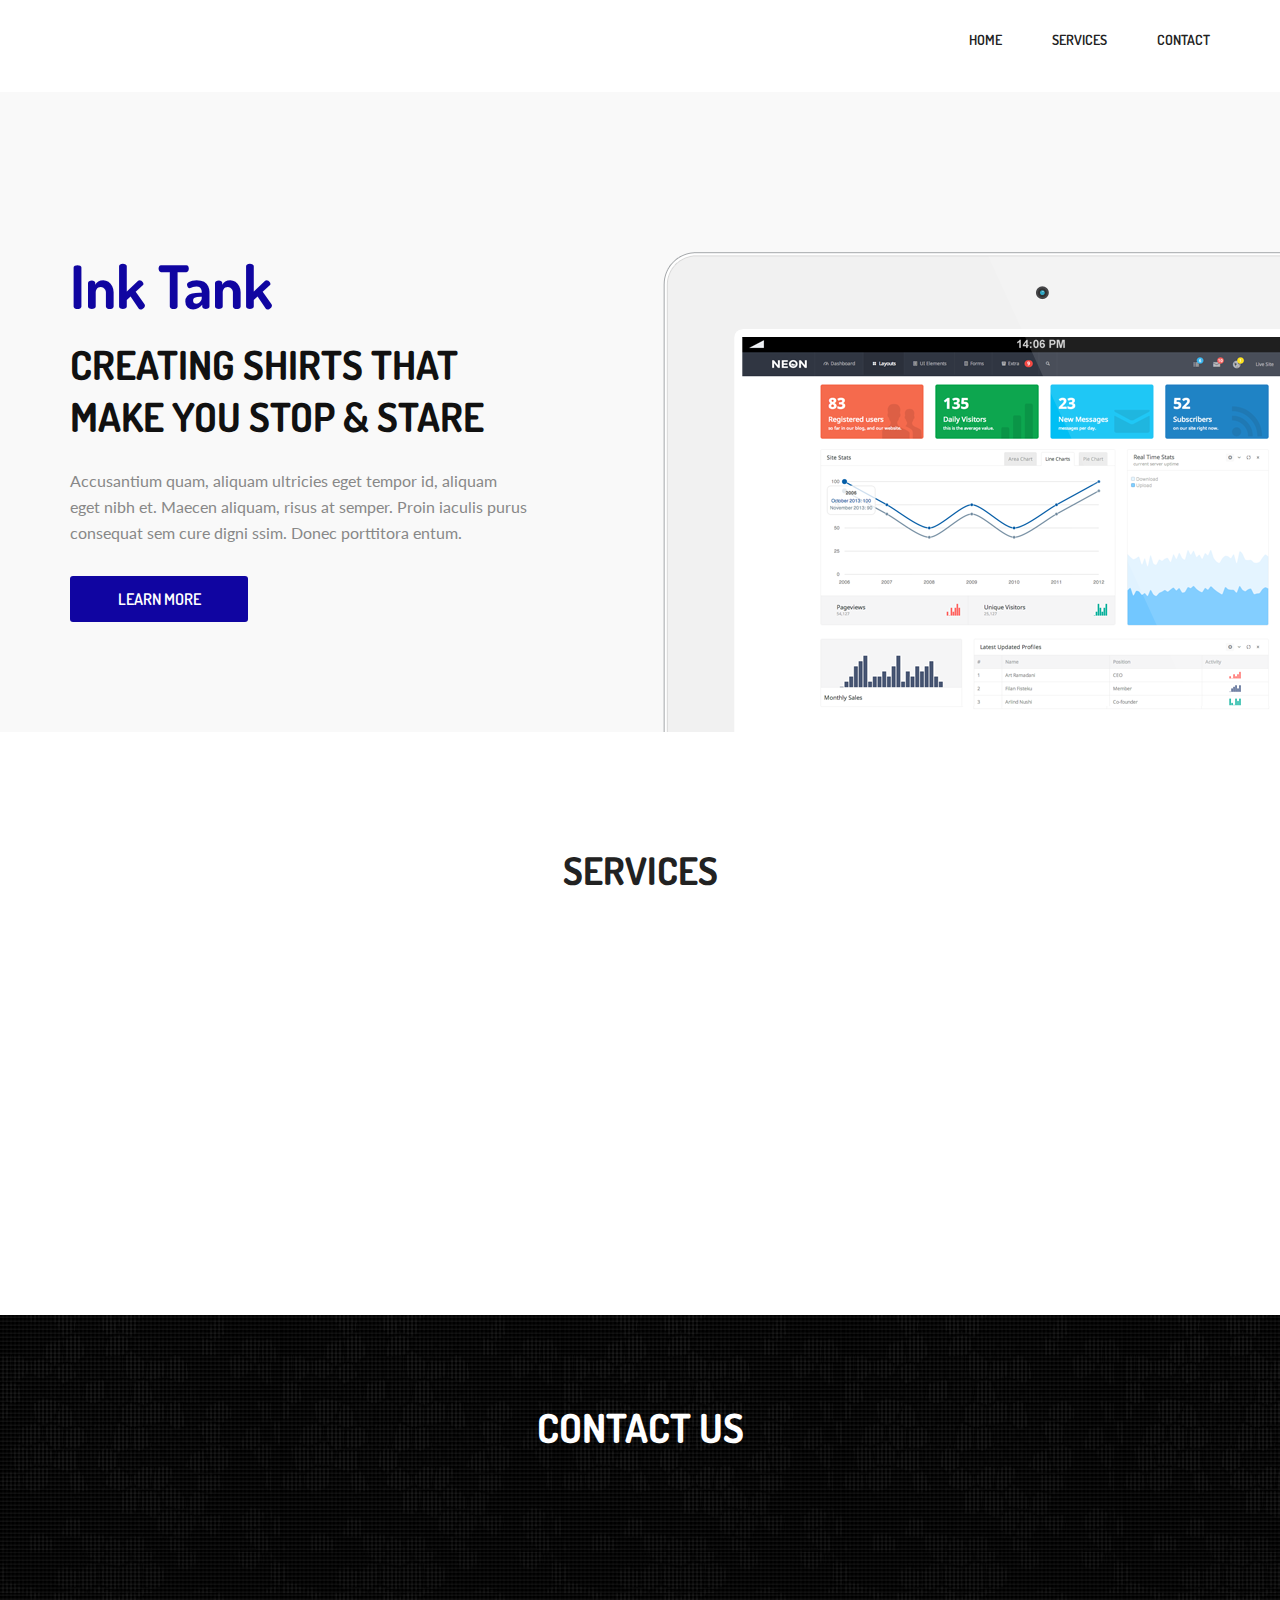
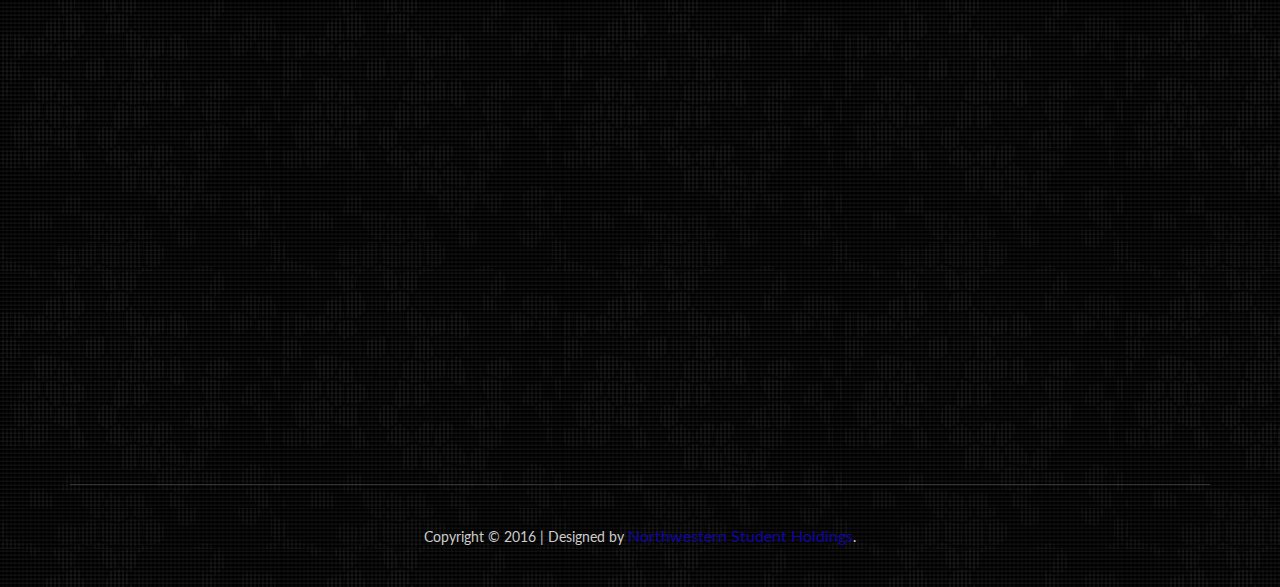
==== Custom Apparel Site/index.html @ 077c32dc "Site Data" ====
<!doctype html>
<html>
<head>
<meta charset="utf-8">
<meta name="viewport" content="width=device-width, maximum-scale=1">
<title>Ink Tank</title>
<link rel="icon" href="favicon.png" type="image/png">
<link href="css/bootstrap.css" rel="stylesheet" type="text/css">
<link href="css/style.css" rel="stylesheet" type="text/css">
<link href="css/linecons.css" rel="stylesheet" type="text/css">
<link href="css/font-awesome.css" rel="stylesheet" type="text/css">
<link href="css/responsive.css" rel="stylesheet" type="text/css">
<link href="css/animate.css" rel="stylesheet" type="text/css">

<link href='http://fonts.googleapis.com/css?family=Lato:400,900,700,700italic,400italic,300italic,300,100italic,100,900italic' rel='stylesheet' type='text/css'>
<link href='http://fonts.googleapis.com/css?family=Dosis:400,500,700,800,600,300,200' rel='stylesheet' type='text/css'>

<!--[if IE]><style type="text/css">.pie {behavior:url(PIE.htc);}</style><![endif]-->


<!-- Came with the template -->
<script type="text/javascript" src="js/jquery.1.8.3.min.js"></script>
<script type="text/javascript" src="js/bootstrap.js"></script>
<script type="text/javascript" src="js/jquery-scrolltofixed.js"></script>
<script type="text/javascript" src="js/jquery.easing.1.3.js"></script>
<script type="text/javascript" src="js/jquery.isotope.js"></script>
<script type="text/javascript" src="js/wow.js"></script>
<script type="text/javascript" src="js/classie.js"></script>

<!-- Added by Wyatt -->

<script type="text/javascript" src="js/submitting.js"></script> <!--Code for Submitting-->
<script src="http://code.angularjs.org/angular-1.0.1.js"></script> <!--AngularJS-->

<!--[if lt IE 9]>
    <script src="js/respond-1.1.0.min.js"></script>
    <script src="js/html5shiv.js"></script>
    <script src="js/html5element.js"></script>
<![endif]-->

<script type="text/javascript">
  $(document).ready(function(e) {
        $('.res-nav_click').click(function(){
    $('ul.toggle').slideToggle(600) 
      }); 
      
  $(document).ready(function() {
$(window).bind('scroll', function() {
         if ($(window).scrollTop() > 0) {
             $('#header_outer').addClass('fixed');
         }
         else {
             $('#header_outer').removeClass('fixed');
         }
    });
  
    });
    

        }); 
function resizeText() {
  var preferredWidth = 767;
  var displayWidth = window.innerWidth;
  var percentage = displayWidth / preferredWidth;
  var fontsizetitle = 25;
  var newFontSizeTitle = Math.floor(fontsizetitle * percentage);
  $(".divclass").css("font-size", newFontSizeTitle)
}
</script>
</head>
<body>

<!--Header_section-->
<header id="header_outer">
  <div class="container">
    <div class="header_section">
      <div class="logo"><a href="javascript:void(0)"><img style="width: 102; height: 32" src="img/logob.png" alt=""></a></div>
      <nav class="nav" id="nav">
        <ul class="toggle">
          <li><a href="#top_content">Home</a></li>
          <li><a href="#service">Services</a></li>
          <li><a href="#contact">Contact</a></li>
        </ul>
        <ul class="">
          <li><a href="#top_content">Home</a></li>
          <li><a href="#service">Services</a></li>
          <li><a href="#contact">Contact</a></li>
        </ul>
      </nav>
      <a class="res-nav_click animated wobble wow"  href="javascript:void(0)"><i class="fa-bars"></i></a> </div>
  </div>
</header>
<!--Header_section--> 

<!--Top_content-->
<section id="top_content" class="top_cont_outer">
  <div class="top_cont_inner">
    <div class="container">
      <div class="top_content">
        <div class="row">
          <div class="col-lg-5 col-sm-7">
            <div class="top_left_cont flipInY wow animated">
              <h1>Ink Tank</h1>
              <h2>creating shirts that
                make you stop &amp; stare</h2>
              <p> Accusantium quam, aliquam ultricies eget tempor id, aliquam eget nibh et. Maecen aliquam, risus at semper. Proin iaculis purus consequat sem cure digni ssim. Donec porttitora entum. </p>
              <a href="#service" class="learn_more2">Learn more</a> </div>
          </div>
          <div class="col-lg-7 col-sm-5"> </div>
        </div>
      </div>
    </div>
  </div>
</section>
<!--Top_content--> 

<!--Service-->
<section  id="service">
  <div class="container">
    <h2>Services</h2>
    <div class="service_area">
      <div class="row">
        <div class="col-lg-4">
          <div class="service_block">
            <div class="service_icon delay-03s animated wow  zoomIn"> <span><i class="fa-flash"></i></span> </div>
            <h3 class="animated fadeInUp wow">One Week TurnAround</h3>
            <p class="animated fadeInDown wow">Proin iaculis purus consequat sem cure digni. Donec porttitora entum suscipit  aenean rhoncus posuere odio in tincidunt.</p>
          </div>
        </div>
        <div class="col-lg-4">
          <div class="service_block">
            <div class="service_icon icon2  delay-03s animated wow zoomIn"> <span><i class="fa-comments"></i></span> </div>
            <h3 class="animated fadeInUp wow">Friendly Support</h3>
            <p class="animated fadeInDown wow">Proin iaculis purus consequat sem cure digni. Donec porttitora entum suscipit  aenean rhoncus posuere odio in tincidunt.</p>
          </div>
        </div>
        <div class="col-lg-4">
          <div class="service_block">
            <div class="service_icon icon3  delay-03s animated wow zoomIn"> <span><i class="fa-shield"></i></span> </div>
            <h3 class="animated fadeInUp wow">top Security</h3>
            <p class="animated fadeInDown wow">Proin iaculis purus consequat sem cure digni. Donec porttitora entum suscipit  aenean rhoncus posuere odio in tincidunt.</p>
          </div>
        </div>
      </div>
    </div>
  </div>
</section>
<!--Service-->


<footer class="footer_section" id="contact">
  <div class="container">
    <section class="main-section contact" id="contact">
      <div class="contact_section">
        <h2>Contact Us</h2>
      <div class="row">
        <div class="col-lg-6 wow fadeInLeft">
          <div class="contact-info-box address clearfix">
            <h3>Interested?</h3>
            <p>We will contact you...</p>
            <p>Accusantium quam, aliquam ultricies eget tempor id, aliquam eget nibh et. Maecen aliquampor id.</p>
          </div>
          <ul class="social-link">
            <li class="twitter animated bounceIn wow delay-02s"><a href="javascript:void(0)"><i class="fa-twitter"></i></a></li>
            <li class="facebook animated bounceIn wow delay-03s"><a href="javascript:void(0)"><i class="fa-facebook"></i></a></li>
            <li class="pinterest animated bounceIn wow delay-04s"><a href="javascript:void(0)"><i class="fa-pinterest"></i></a></li>
            <li class="gplus animated bounceIn wow delay-05s"><a href="javascript:void(0)"><i class="fa-google-plus"></i></a></li>
            <li class="dribbble animated bounceIn wow delay-06s"><a href="javascript:void(0)"><i class="fa-dribbble"></i></a></li>
          </ul>
        </div>
        <div class="col-lg-6 wow fadeInUp delay-06s">
          <div class="form">
            <input class="input-text animated wow flipInY delay-02s" type="text" id="name" value="Your Name *" onFocus="if(this.value==this.defaultValue)this.value='';" onBlur="if(this.value=='')this.value=this.defaultValue;">
            <input class="input-text animated wow flipInY delay-04s" type="text" id="email" value="Your E-mail *" onFocus="if(this.value==this.defaultValue)this.value='';" onBlur="if(this.value=='')this.value=this.defaultValue;">
            <textarea class="input-text text-area animated wow flipInY delay-06s" id="message" cols="0" rows="0" onFocus="if(this.value==this.defaultValue)this.value='';" onBlur="if(this.value=='')this.value=this.defaultValue;">Your Message</textarea>
            <input class="input-btn animated wow flipInY delay-08s" onclick="myFunction(document.getElementById('name').value, document.getElementById('email').value, document.getElementById('message').value)" type="submit" value="send message">
          </div>
        </div>
      </div>
    </section>
  </div>

  <div class="container">
    <div class="footer_bottom"> <span>Copyright © 2016 | Designed by <a href="http://www.northwesternstudentholdings.com">Northwestern Student Holdings</a>. </span> </div>
    <!-- 
        All links in the footer should remain intact. 
        Licenseing information is available at: http://bootstraptaste.com/license/
        You can buy this theme without footer links online at: http://bootstraptaste.com/buy/?theme=Butterfly
    -->
  </div>
</footer>
<script type="text/javascript">
    $(document).ready(function(e) {
        $('#header_outer').scrollToFixed();
        $('.res-nav_click').click(function(){
            $('.main-nav').slideToggle();
            return false    
            
        });
        
    });
</script> 
<script>
    wow = new WOW(
      {
        animateClass: 'animated',
        offset:       100
      }
    );
    wow.init();
    /*document.getElementById('').onclick = function() {
      var section = document.createElement('section');
      section.className = 'wow fadeInDown';
    section.className = 'wow shake';
    section.className = 'wow zoomIn';
    section.className = 'wow lightSpeedIn';
      this.parentNode.insertBefore(section, this);
    };*/
  </script> 
<script type="text/javascript">
  $(window).load(function(){
    
    $('a').bind('click',function(event){
      var $anchor = $(this);
      
      $('html, body').stop().animate({
        scrollTop: $($anchor.attr('href')).offset().top - 91
      }, 1500,'easeInOutExpo');
      /*
      if you don't want to use the easing effects:
      $('html, body').stop().animate({
        scrollTop: $($anchor.attr('href')).offset().top
      }, 1000);
      */
      event.preventDefault();
    });
  })
</script> 

<!--<script type="text/javascript">

$(window).load(function(){
  
  
  var $container = $('.portfolioContainer'),
      $body = $('body'),
      colW = 350,
      columns = null;

  
  $container.isotope({
    // disable window resizing
    resizable: true,
    masonry: {
      columnWidth: colW
    }
  });
  
  $(window).smartresize(function(){
    // check if columns has changed
    var currentColumns = Math.floor( ( $body.width() -30 ) / colW );
    if ( currentColumns !== columns ) {
      // set new column count
      columns = currentColumns;
      // apply width to container manually, then trigger relayout
      $container.width( columns * colW )
        .isotope('reLayout');
    }
    
  }).smartresize(); // trigger resize to set container width
  $('.portfolioFilter a').click(function(){
        $('.portfolioFilter .current').removeClass('current');
        $(this).addClass('current');
 
        var selector = $(this).attr('data-filter');
        $container.isotope({
      
            filter: selector,
         });
         return false;
    });
  
});

</script>


--> 

<script type="text/javascript">

document.getElementById("name").className += " formInvalid"; //add the class .formInvalid to your element
document.getElementById("email").className += " formInvalid"; //add the class .formInvalid to your element
console.log("Added form elements to invalid class");
</script>

<script type="text/javascript">

   
  jQuery(document).ready(function($){     
// Portfolio Isotope
  var container = $('#portfolio-wrap'); 
  

  container.isotope({
    animationEngine : 'best-available',
      animationOptions: {
        duration: 200,
        queue: false
      },
    layoutMode: 'fitRows'
  }); 

  $('#filters a').click(function(){
    $('#filters a').removeClass('active');
    $(this).addClass('active');
    var selector = $(this).attr('data-filter');
      container.isotope({ filter: selector });
        setProjects();    
      return false;
  });
    
    
    function splitColumns() { 
      var winWidth = $(window).width(), 
        columnNumb = 1;
      
      
      if (winWidth > 1024) {
        columnNumb = 4;
      } else if (winWidth > 900) {
        columnNumb = 2;
      } else if (winWidth > 479) {
        columnNumb = 2;
      } else if (winWidth < 479) {
        columnNumb = 1;
      }
      
      return columnNumb;
    }   
    
    function setColumns() { 
      var winWidth = $(window).width(), 
        columnNumb = splitColumns(), 
        postWidth = Math.floor(winWidth / columnNumb);
      
      container.find('.portfolio-item').each(function () { 
        $(this).css( { 
          width : postWidth + 'px' 
        });
      });
    }   
    
    function setProjects() { 
      setColumns();
      container.isotope('reLayout');
    }   
    
    container.imagesLoaded(function () { 
      setColumns();
    });
    
  
    $(window).bind('resize', function () { 
      setProjects();      
    });

});
$( window ).load(function() {
  jQuery('#all').click();
  return false;
});
</script>
</body>
</html>
---- Custom Apparel Site/css/style.css ----
@charset "utf-8";
/*
 Butterfy Bootstrap theme by BootstrapTaste.com
 Theme URI: http://bootstraptaste.com/butterfly-free-bootstrap-theme/
 Author: BootstrapTaste
 Author URI: http://bootstraptaste.com
 */

/* CSS Document */

/* Wyatt added */
input.formInvalid::-webkit-input-placeholder {
   color: red;
}

/* Float Elements 
---------------------------------*/
.fl-lt {float:left;}
.fl-rt {float:right;}

/* Clear Floated Elements
---------------------------------*/
.clear {
  clear: both;
  display: block;
  overflow: hidden;
  visibility: hidden;
  width: 0;
  height: 0;
}

.clearfix:before,
.clearfix:after {
  content: '\0020';
  display: block;
  overflow: hidden;
  visibility: hidden;
  width: 0;
  height: 0;
}

.clearfix:after {
  clear: both;
}
ul{ list-style:none;}

.figure{ margin:0px;}

img{ max-width:100%;}

a, a:hover, a:active{ outline:0px !important}

@font-face {
  font-family: 'FontAwesome';
  src: url('../fonts/fontawesome-webfont.eot?v=4.1.0');
  src: url('../fonts/fontawesome-webfont.eot?#iefix&v=4.1.0') format('embedded-opentype'), url('../fonts/fontawesome-webfont.woff?v=4.1.0') format('woff'), url('../fonts/fontawesome-webfont.ttf?v=4.1.0') format('truetype'), url('../fonts/fontawesome-webfont.svg?v=4.1.0#fontawesomeregular') format('svg');
  font-weight: normal;
  font-style: normal;
}

@font-face {
    font-family: 'LatoRegular';
    src: url('../fonts/lato-regular.eot');
    src: url('../fonts/lato-regular.eot') format('embedded-opentype'),
         url('../fonts/lato-regular.woff2') format('woff2'),
         url('../fonts/lato-regular.woff') format('woff'),
         url('../fonts/lato-regular.ttf') format('truetype'),
         url('../fonts/lato-regular.svg#LatoRegular') format('svg');
}
@font-face {
    font-family: 'LatoBoldBold';
    src: url('../fonts/lato-bold.eot');
    src: url('../fonts/lato-bold.eot') format('embedded-opentype'),
         url('../fonts/lato-bold.woff2') format('woff2'),
         url('../fonts/lato-bold.woff') format('woff'),
         url('../fonts/lato-bold.ttf') format('truetype'),
         url('../fonts/lato-bold.svg#LatoBoldBold') format('svg');
}
@font-face {
    font-family: 'DosisBold';
    src: url('../fonts/dosis-bold.eot');
    src: url('../fonts/dosis-bold.eot') format('embedded-opentype'),
         url('../fonts/dosis-bold.woff2') format('woff2'),
         url('../fonts/dosis-bold.woff') format('woff'),
         url('../fonts/dosis-bold.ttf') format('truetype'),
         url('../fonts/dosis-bold.svg#DosisBold') format('svg');
}

/* Primary Styles
---------------------------------*/
body {
	background:#fff;
	font-family: 'Lato', sans-serif;
	font-size:14px;
	font-weight:normal;
	color:#888888;
	margin:0;
}
h2{
	font-size:38px;
	color:#222222;
	font-family:'Dosis';
	font-weight:700;
	margin:35px 0 25px 0;
	text-align:center;
	text-transform:uppercase;
}
h3{
	font-family: 'Dosis', sans-serif;
	font-weight: 600;
	color:#1005A1;
	font-size:16px;
	margin:0 0 5px 0;
	text-transform:uppercase;
}
h6{
	font-size:16px;
	color:#888888;
	font-family: 'Open Sans', sans-serif;
	font-weight:400;
	text-align:center;
	margin:0 0 60px 0;
}
p{
	line-height:24px;
	margin:0;
}

/* Header Styles
---------------------------------*/

#header_outer{
	background:#ffffff;
	padding:30px 0px;
	}

.header_section{
	position:relative;
	}
	
.logo{
	float:left;
}
	
.res-nav_click{ display:none;}
	

/* Nav Styles
---------------------------------*/
	
.nav{
	float:right;
	}
	
.nav ul{
	list-style:none;
	padding:0px;
	}
.nav ul.toggle{
	display:none;
	visibility:hidden;
	height:0px;
	overflow:hidden;
	margin-bottom: 0;
	}
	
.nav ul li{
	display:inline-block;
	margin:0 23px;
	}
	
.nav ul li:first-child{
	/*margin:0px;*/
	}
	
.nav ul li:last-child{
	margin:0 0 0 23px;
	}
	
.nav ul li a{
	display:block;
	font-size:14px;
	color:#222222;
	font-family:'Dosis';
	text-decoration:none;
	text-transform:uppercase;
	font-weight: 600;
	transition:all 0.2s ease-in-out;
	-moz-transition:all 0.2s ease-in-out;
	-webkit-transition:all 0.2s ease-in-out;	
	}
.nav ul li a:hover{
	color:#49b5e7;
	}
	

	

/* Top_content
---------------------------------*/

.top_cont_outer{
	background:#f9f9f9;
	position:relative;
	}
	
.top_cont_inner{
	background:url(../img/white_pad.png) no-repeat right bottom;
	}
	
.top_content{
	position:relative;
	padding-top: 50px;
	}
	
.white_pad{
	position:relative;
	right:0px;
	bottom:0px;
	}
	
.white_pad img{
	position: absolute;
	right:0px;
	bottom:0px;
	}
	
.top_left_cont{
	padding:110px 0;
	
	}
	
.top_left_cont h3{
	font-size:16px;
	color:#1005A1;
	margin:0 0 20px 0;
	text-align:left;
	font-family:'Lato';
	font-weight: 700;
	}
	
.top_left_cont h1{
	font-size:60px;
	color:#1005A1;
	margin:0 0 20px 0;
	text-align:left;
	font-family:'Dosis';
	font-weight: 700;
	}

.top_left_cont h2{
	font-size:40px;
	color:#111111;
	line-height: 52px;
	margin:0 0 26px 0;
	font-family:'Dosis';
	text-align:left;
	font-weight:700;
	}
	
.top_left_cont p{
	font-size:16px;
	color:#888888;
	margin:0 0 30px 0;
	line-height: 26px;
	font-family:'Lato';
	}

a.learn_more2{
	font-family: 'Dosis';
	display:block;
	font-size:16px;
	color:#ffffff;
	background-color: #1005A1;
	width:178px;
	height:46px;
	line-height:46px;
	border-radius:3px;
	text-align:center;
	font-family:''Dosis'';
	text-transform:uppercase;
	font-weight: 600;
	transition:all 0.2s ease-in-out;
	-moz-transition:all 0.2s ease-in-out;
	-webkit-transition:all 0.2s ease-in-out;
	}
a.learn_more2:hover{
	background:#222222;
	}

	







/* Services
---------------------------------*/

#service{
	padding:83px 0px;
	}

.service_area{
	padding:40px 0 40px; 
	}
	
.service_section{
	}
	
.service_block{
	text-align:center;
	padding-left: 15px;
    padding-right: 15px;
	}
	
.service_icon{
	border:2px solid #f56eab;
	border-radius:50%;
	width:90px;
	height:90px;
	margin:0px auto 25px;
	}
	
.service_icon.icon2{
	border:2px solid #7cc576;
	}
	
.service_icon.icon3{
	border:2px solid #49b5e7;
	}
	
.service_icon span {
    background:#f56eab;
    border: 3px solid #fff;
    border-radius: 50%;
    display: block;
    height: 100%;
    width: 100%;
}
.service_icon.icon2 span {
    background:#7cc576;
}
.service_icon.icon3 span{
    background:#49b5e7;
	}
.service_icon i{
	color: #fff;
    font-size: 40px;
    margin-top: 0;
    position: relative;
    top: 14px;
    z-index: 20;
	}
	
.service_block h3{
	font-family: 'Dosis';
	font-weight: 600;
	font-size:18px;
	color:#1005A1;
	margin:35px 0 18px;
	}
	
.service_block p{
	font-size:16px;
	color:#888888;
	margin:0px;
	}
	


/* Latest Work
---------------------------------*/


#work_outer{
	background:#f9f9f9;
	padding:70px 0px;
	position:relative;
	}
	
	
.top_cont_latest{
	background:url(../img/dashboard_pic.png) no-repeat right bottom;
}
	
.work_pic{
	position:absolute;
	right:0;
	top:25%;
	width:50%;
}

.work_section { 
	padding:110px 0 20px;
}


.service-list{
	padding:0 0 0 0;
	font-size:14px;
	margin-bottom:40px;
}
.service-list-col1{
	float:left;
	width:60px;
	text-align:center;
}
.service-list-col1 i{
	display:;
	color:#888;
	font-family: 'linecons';
	font-size: 19px;
    font-style: normal;
    line-height: 20px;
}
.service-list-col2{
	overflow:hidden;	
}
.main-section.alabaster{
	background:#fafafa;
}

.work_bottom{
	padding:20px 0 0 60px;
	}


.work_bottom span{
	font-size:18px;
	color:#333333;
	display:block;
	margin:0 0 20px 0;
	}
	
a.contact_btn{
	background:#f56eab;
	text-transform:uppercase;
	display:block;
	width:176px;
	height:49px;
	text-align:center;
	line-height:49px;
	font-size:16px;
	color:#ffffff;
	border-radius:3px;
	font-family:'Dosis';
	font-weight: 600;
	transition:all 0.2s ease-in-out;
	-moz-transition:all 0.2s ease-in-out;
	-webkit-transition:all 0.2s ease-in-out;
	}
a.contact_btn:hover{
	background:#222222;
	}




/* Portfolio
---------------------------------*/


#Portfolio{ padding:100px 0px;}

.Portfolio-nav{
	padding:0;
	margin:0 0 45px 0;
	list-style:none;
	text-align:center;
}
.Portfolio-nav li{
	margin:0 10px;
	display:inline;
}
.Portfolio-nav li a{
	display:inline-block;
	padding:10px 22px;
	font-size:12px;
	line-height:20px;
	color:#222222;
	border-radius:4px;
	text-transform:uppercase;
	font-family: 'LatoRegular', sans-serif;
	background:#f7f7f7;
	margin-bottom:5px;
	transition:all 0.3s ease-in-out;
	-moz-transition:all 0.3s ease-in-out;
	-webkit-transition:all 0.3s ease-in-out;
}
.Portfolio-nav li a:hover{
	background:#7cc576;
	color:#fff;
	text-decoration:none;
}

.portfolioContainer{
	margin:0 auto;
	padding-left:15px;
	width:auto !important;
}

.Portfolio-box{
	text-align:center;
	width:350px;
	overflow:hidden;
	float:left;
	padding:12px 0px;
}
.Portfolio-box img{
	transition:all 0.3s ease-in-out;
	-moz-transition:all 0.3s ease-in-out;
	-webkit-transition:all 0.3s ease-in-out;	
}

.Portfolio-box img:hover {
	opacity: 0.6;
}

.Portfolio-nav li a.current{
	background:#7cc576;
	color:#fff;
	text-decoration:none;
}
img {
   max-width:100%;
}

/* no transition on .isotope container */

.isotope .isotope-item {
  /* change duration value to whatever you like */
  -webkit-transition-duration: 0.6s;
     -moz-transition-duration: 0.6s;
          transition-duration: 0.6s;
}

.isotope .isotope-item {
  -webkit-transition-property: -webkit-transform, opacity;
     -moz-transition-property:    -moz-transform, opacity;
          transition-property:         transform, opacity;
}

.main-section.paddind{
	padding-bottom:60px;
}


/* Happy Clients
---------------------------------*/



#client_outer{
	padding:0px 0px;
	}
	
.client_area{
	 width:960px;
	margin:0px auto;
}

.client_section{
	padding:35px 0 0 0;
	}
	
.client_section.btm{
	padding:20px 0 0 0;
	}


.client_profile{
	float:left;
	text-align:center;
	}
	
.client_profile.flt{
	float:right;
	}
	
.client_profile_pic{
	border-radius:50%;
	border:2px solid #f5f5f5;
	margin:0 0 15px 0;
	width:220px;
	height:220px;
	}
	
.client_profile_pic img{
	border-radius:50%;
	border:3px solid #f5f5f5;
	}
	
.client_profile h3{
	font-size:18px;
	color:#1005A1;
	margin:0 0 0 0;
	}
	
.client_profile span{

	display:block;
	font-size:16px;
	color:#888888;
	}
	
.quote_section{
	width:648px;
	background:#f9f9f9;
	position:relative;
	padding:40px 30px;
	float:left;
	margin:35px 0 0 30px;
	}
	
.quote_section.flt{
	float:left;
	}
	
.quote_section p{
	font-family: 'Lato',sans-serif;
	font-style: italic;
	font-size:18px;
	font-weight: 300;
	color:#888888;
	text-align:center;
	position:relative;
	
	}
	
.quote_section p b{
    display: inline-block;
    font-size: 22px;
    left: -9px;
    position: relative;
    top: -8px;
	}
	
.quote_section p small{
	display: inline-block;
	right: -9px;
    position: relative;
    top:4px;
	}
	
.quote_arrow{
	position:absolute;
	background:url(../img/quote_arrow.png) no-repeat left top;
	width:23px;
	height:25px;
	left:-22px; 
	top:50%;
	margin-top:-15.5px;
	}
	
.quote_arrow2{
	background:url(../img/quote_arrow2.png) no-repeat right top;
	position:absolute;
	width:23px;
	height:25px;
	right:-22px; 
	top:50%;
	margin-top:-15.5px;
	}



/* Sponsors
---------------------------------*/


.c-logo-part{
	background: url(../img/poligan_bg.jpg) no-repeat left top;
	padding: 60px 0;
	margin-top: 60px;
    filter: alpha(opacity=60);
}
.c-logo-part ul{
	padding:0;
	margin:0;
	list-style:none;
	text-align:center;
}
.c-logo-part ul li{
	display:inline;
	margin:0 25px;
}
.c-logo-part ul a{
	display:inline-block;
	margin: 0 20px;
}
.main-section.team{
	padding:85px 0;
}
.main-section.team h6{
	margin-bottom:40px;
}


/* Team
---------------------------------*/
.team-leader-block{
	max-width:993px;
	margin:0 auto;
}
.team-leader-box{
	width:30.66%;
	margin-right: 3.82979%;
	height: 490px;
	overflow: hidden;
	text-align: center;
	float: left;
}
.team-leader-box span{
	margin-bottom:24px;
	display:block;
}
.team-leader-box:nth-of-type(3n+0){ margin:0;}
.team-leader{
	width:auto;
	height:auto;
	position:relative;
	border-radius:50%;
	box-shadow:0px 0px 0px 7px rgba(241,241,241,0.80);
	margin:7px 7px 25px 7px;
	
}
.team-leader-shadow{
	transition:all 0.3s ease-in-out;
	-moz-transition:all 0.3s ease-in-out;
	-webkit-transition:all 0.3s ease-in-out;
	border-radius:50%;
	position:absolute;
	width:100%;
	height:100%;
	z-index:10;
	border-radius:50%;
}
.team-leader-shadow a{
	display:block;
	width:100%;
	height:100%;
}
.team-leader:hover .team-leader-shadow{
	box-shadow:inset  0px 0px 0px 148px rgba(17,17,17,0.80);
}
.team-leader:hover ul{ display:block; opacity:1}
.team-leader img{
	display:block;
	border-radius:50%;
}
.team-leader ul{
	display:block;
	opacity:0;
	padding:0;
	margin:0;
	list-style:none;
	position:absolute;
	left:0;
	top:50%;
	width:100%;
	text-align:center;
	margin-top:-14px;
	z-index:15;
	transition:all 0.6s ease-in-out;
	-moz-transition:all 0.6s ease-in-out;
	-webkit-transition:all 0.6s ease-in-out;
}
.team-leader ul li{
	display:inline;
	margin:0 11px;
}
.team-leader ul li a{
	font-family: 'FontAwesome';
	display:inline-block;
	font-size:28px;
	color:#fff;	
	transition:all 0.3s ease-in-out;
	-moz-transition:all 0.3s ease-in-out;
	-webkit-transition:all 0.3s ease-in-out;
}
.team-leader ul li a:hover, .team-leader ul li a:focus{
	text-decoration:none;
}
.team-leader ul li a.fa-twitter:hover{
	color:#55acee;
}
.team-leader ul li a.fa-facebook:hover{
	color:#3b5998;
}
.team-leader ul li a.fa-pinterest:hover{
	color:#cb2026;
}
.team-leader ul li a.fa-google-plus:hover{
	color:#dd4b39;
}

/* Twitter Feed
---------------------------------*/

/*
.business-talking{
	background:#00b8ff;
	padding:40px 0;
	text-align:center;
}

.business-talking p{
	font-size:16px;
	color:#ffffff;
	margin:0 0 15px 0;
	}
	
.twitter_bird{
	background:url(../img/twitter_bird.png) no-repeat left top;
	width:36px;
	margin:0px auto 15px;
	}
	
.business-talking p small{
	font-size:16px;
	color:#ffffff;
	display:inline-block;
	}
	
.business-talking span{
	display:block;
	font-size:14px;
	color:#ffffff;
	}
*/

.twitter-feed{
	background:#00b8ff;
	padding:40px 0;
	text-align:center;
	transition:all 0.3s ease-in-out;
	-moz-transition:all 0.3s ease-in-out;
	-webkit-transition:all 0.3s ease-in-out;
}

.twitter-feed:hover {
	background: #f56eab;
}

.twitter-feed p{
	font-size:16px;
	font-weight: 300;
	color:#ffffff;
	margin:0 0 15px 0;
	}
	
.twitter_bird{
	/*background:url(../img/twitter_bird.png) no-repeat left top;*/
	width:36px;
	margin:0px auto 15px;
	}
	
.twitter-feed p small{
	font-size:16px;
	font-weight: 300;
	color:#ffffff;
	display:inline-block;
	}
	
.twitter-feed span{
	display:block;
	font-size:14px;
	font-style: italic;
	color:#ffffff;
	}

.twitter-feed span i{
	font-size: 38px;
}


/* Contact
---------------------------------*/
.main-section.contact{
	padding:90px 0 100px;
}

.main-section.contact{
	/*background:url(../img/bg-map.png) left 190px no-repeat;*/
}


.contact_section{
	margin:0 0 60px 0;
	}
	
.contact_section h2{
	font-size:40px;
	color:#ffffff;
	margin:0 0 50px 0;
	text-transform:uppercase;
	}
	
.contact_block{
	text-align:center;
	}
	
.contact_block_icon{
    border-radius: 50%;
    height: 85px;
	width:85px;
	margin:0px auto 20px;
	}
.contact_block_icon.icon2{
	border-color:#7cc576;
	}
.contact_block_icon.icon3{
	border-color:#49b5e7;
	}
.contact_block_icon span {
    background: none repeat scroll 0 0 #f56eab;
    border: 5px solid #fff;
    border-radius: 50%;
    display: block;
    height: 100%;
    width: 100%;
}	
.contact_block_icon.icon2{
	border-color:#7cc576;
	}
.contact_block_icon.icon2 span{
	background:#7cc576;
	}
.contact_block_icon.icon3{
	border-color:#49b5e7;
	}
.contact_block_icon.icon3 span{
	background:#49b5e7;
	}
.contact_block_icon i {
    color: #fff;
    font-size: 36px;
    margin-top: 0;
    position: relative;
    top: 26px;
    z-index: 20;
}
.contact_block span{
	display:block;
	font-size:16px;
	color:#ffffff;
	line-height:20px;
	}
	
.contact_block span a{
	display:block;
	font-size:16px;
	color:#ffffff;
	line-height:20px;
	}


.contact-info-box{
	font-size:15px;
	margin:0 0 14px 68px;
	padding-left:0;
	
}
.contact-info-box h3{
	font-size: 45px;
	font-weight:600;
	margin:0 0 40px;
	color:#fff;
	font-family: 'Dosis', sans-serif;

}

.contact-info-box p{
	line-height:28px;
	display:block;
	font-size:16px;
	color:#ffffff;
	margin:0 0 40px;
}
.social-link{
	padding:35px 0;
	margin:0 0 0 68px;
	display:block;
	overflow:hidden;
	list-style:none;
}
.social-link li{
	float:left;
	margin-right:8px;
	
}
.social-link li a{
	display:block;
	width:55px;
	height:55px;
	border:3px solid #fff;
	border-radius:50%;
	text-align:center;
	line-height:48px;
	font-size:25px;
	color:#fff;
	background:#222222;
	border-radius:50%;
	transition:all 0.3s ease-in-out;
}
.social-link li a:hover, .social-link li a:focus{
	text-decoration:none;
}
.twitter a:hover {
	background: #55acee;
}
.facebook a:hover {
	background: #3b5998;
}
.pinterest a:hover {
	background: #cb2026;
}
.gplus a:hover {
	background: #dd4b39;
}
.dribbble a:hover {
	background: #ea4c89;
}

.form{
	margin:0 66px 0 30px;
}
.input-text{
	padding:15px 16px;
	border:1px solid #ccc;
	width:100%;
	height:50px;
	display:block;
	border-radius:4px;
	font-size:15px;
	color:#aaa;
	font-family: 'Lato', sans-serif;
	margin:0 0 15px 0;
	transition:all 0.3s ease-in-out;
	-moz-transition:all 0.3s ease-in-out;
	-webkit-transition:all 0.3s ease-in-out;
}
.input-text:focus {
	border: 1px solid #7cc576;
	outline:0;
	-webkit-box-shadow: inset 0 1px 1px rgba(0, 0, 0, 0.075), 0 0 8px rgba(124, 197, 118, 0.3);
	-moz-box-shadow: inset 0 1px 1px rgba(0, 0, 0, 0.075), 0 0 8px rgba(124, 197, 118, 0.3);	
	box-shadow: inset 0 1px 1px rgba(0, 0, 0, 0.075), 0 0 8px rgba(124, 197, 118, 0.3);
}

.input-text.text-area{
	height:230px;
	resize:none;
	overflow:auto;
	font-family: 'Lato', sans-serif;
}
.input-btn{
	font-family: 'Dosis', sans-serif;
	width:175px;
	height:50px;
	letter-spacing: 0px;
	background:#1005A1;
	border-radius:3px;
	color:#ffffff;
	font-size:16px;
	text-transform:uppercase;
	font-weight:600;
	border:0px;
	transition:all 0.3s ease-in-out;
	-moz-transition:all 0.3s ease-in-out;
	-webkit-transition:all 0.3s ease-in-out;
}

.input-btn:hover{
	background: #fff;
	color: #222;
}

/* Footer
---------------------------------*/

.footer_section{ background:url(../img/pattern_bg.jpg) repeat left top;
}

.footer_bottom{
	border-top:1px solid #333333;
	padding:40px 0;
	}
	
.footer_bottom span{
	display:block;
	font-size:14px;
	color:#cccccc;
	text-align:center;
	}
	
.footer_bottom span a{
	display:inline-block;
	color:#1005A1;
	font-size:16px;
	transition:all 0.3s ease-in-out;
	-moz-transition:all 0.3s ease-in-out;
	-webkit-transition:all 0.3s ease-in-out;
	} 

.footer_bottom span a:hover{
	color: #fff;
}

/* Animation Timers
---------------------------------*/
.delay-02s { 
	animation-delay: 0.2s; 
	-webkit-animation-delay: 0.2s; 
}
.delay-03s { 
	animation-delay: 0.3s; 
	-webkit-animation-delay: 0.3s; 
}
.delay-04s { 
	animation-delay: 0.4s; 
	-webkit-animation-delay: 0.4s; 
}

.delay-05s { 
	animation-delay: 0.5s; 
	-webkit-animation-delay: 0.5s; 
}
.delay-06s { 
	animation-delay: 0.6s; 
	-webkit-animation-delay: 0.6s; 
}

.delay-07s { 
	animation-delay: 0.7s; 
	-webkit-animation-delay: 0.7s; 
}
.delay-08s { 
	animation-delay: 0.8s; 
	-webkit-animation-delay: 0.8s; 
}

.delay-09s { 
	animation-delay: 0.9s; 
	-webkit-animation-delay: 0.9s; 
}
.delay-1s { 
	animation-delay: 1s; 
	-webkit-animation-delay: 1s; 
}
.delay-12s { 
	animation-delay: 1.2s; 
	-webkit-animation-delay: 1.2s; 
}


/*new_profolio*/



	
/* Portfolio */	
	
	.container.portfolio-title {
		padding-bottom:0px;
	}	

	#portfolio {
	padding:60px 0 40px;
	}



/* Portfolio Filters */	

	#filters {
		margin-top: 10px;
		margin-bottom: 40px;
		text-align: center;
		display: block;
		float: none;
		z-index: 2;
		position: relative;
	}
	
	#filters ul li {
		display: inline-block;
		margin:0 5px;
	}
	
	#filters ul li a {
		display: block;	
	}
	
	#filters ul li a h5 {
		background: none repeat scroll 0 0 #f7f7f7;
    border-radius: 4px;
    color: #222222;
    display: inline-block;
    font-family: 'LatoRegular',sans-serif;
    font-size: 12px;
    line-height: 20px;
    margin-bottom: 5px;
    padding: 10px 22px;
    text-transform: uppercase;
    transition: all 0.3s ease-in-out 0s;
	}
	
	#filters ul li a:hover h5, #filters ul li a.active h5 {
		background: #7cc576;
    color: #fff;
    text-decoration: none;
	}
	
.section-title h2{
	color: #222222;
    font-family: DosisBold;
    font-size: 34px;
    font-weight: normal;
    letter-spacing: -1px;
    margin: 0 0 15px;
    text-align: center;
    text-transform: uppercase;
	}
	
.section-title span{
	display:block;
	color: #888888;
    font-family: 'Open Sans',sans-serif;
    font-size: 16px;
    font-weight: 400;
    margin: 0 0 60px;
    text-align: center;
	}



/* Portfolio Items */	

	#portfolio-wrap {
		position: relative;
		padding: 0;
		width: 100%;
		margin: 0 auto;
		display: block;
	}
	
	#portfolio-wrap .one-four {
		margin: 0!important;
		line-height:0;
		width: 25%;
		padding: 0;
		position:relative;
	}
	
	.portfolio-item {
		padding: 0;
		position: relative;
		overflow: hidden;
	}
	.portfolio-item .portfolio-image {
		overflow: hidden;
		display: block;
		position: relative;
	}
	.portfolio-item .portfolio-image img {
		width: 100%;
		height: auto;
	}

	.portfolio-item:hover .project-overlay {
		opacity:1;
		transition:all 0.4s ease 0s;
		-moz-transition:all 0.4s ease 0s;
    	-webkit-transition:all 0.4s ease 0s;
    	-ms-transition:all 0.4s ease 0s;
		-o-transition:all 0.4s ease 0s;
	}

	.project-overlay {
		width:100%;
		height:100%;
		position:absolute;
		top:0;
		left:0;
		opacity:0;
		transition:all 0.3s ease 0s;
		-moz-transition:all 0.3s ease 0s;
    	-webkit-transition:all 0.3s ease 0s;
    	-o-transition:all 0.3s ease 0s;
		cursor:pointer;
	}
	
	.open-project-link {
		width:100%;
		height:100%;
		position:absolute;
		z-index:100;
	}
	.project-overlay:hover {
		background:rgba(255, 255, 255, 0.8);
	}

	.project-info {
		position:absolute;
		height:100px;
		width:100%;
		top:50%;
		margin-top:-50px;
		text-align:center;
	}
	
	.project-name {
		color:#222222;
		text-transform:uppercase;
		margin-top:25px;
		font-family:DosisBold;
		opacity:0;
		font-size:18px;
		transition:all 0.2s ease 0s;
		-moz-transition:all 0.2s ease 0s;
    	-webkit-transition:all 0.2s ease 0s;
    	-ms-transition:all 0.2s ease 0s;
		-o-transition:all 0.2s ease 0s;
		position:relative;
		z-index:10;
	}
	
	.portfolio-item:hover .project-name { 
		opacity:1;
		-webkit-transition: opacity .1s .2s;
		-moz-transition: opacity .1s .2s;
		-ms-transition: opacity .1s .2s;
		-o-transition: opacity .1s .2s;
		transition: opacity .1s .2s;
	}
	
	.project-categories {
		font-size:14px;
		color:#000;
		opacity:0;
		margin-top:0px;
		transition:all 0.2s ease 0s;
		-moz-transition:all 0.2s ease 0s;
    	-webkit-transition:all 0.2s ease 0s;
    	-ms-transition:all 0.2s ease 0s;
		-o-transition:all 0.2s ease 0s;
		
	}
	
	.portfolio-item:hover .project-categories {
		opacity:0.5;
		-webkit-transition: opacity .1s .2s;
		-moz-transition: opacity .1s .2s;
		-ms-transition: opacity .1s .2s;
		-o-transition: opacity .1s .2s;
		transition: opacity .1s .2s;	
	}

	.zoom-icon {
		left: 50%;
		margin-left:-20px;
		position:inherit;
		width:40px;
		height:40px;
		margin-top:40px;
		opacity:0;
		background:url(images/zoom.png);
		background-size:40px 40px;
		transition:all 0.3s ease 0.1s;
		-moz-transition:all 0.3s ease 0.2s;
    	-webkit-transition:all 0.3s ease 0.2s;
    	-ms-transition:all 0.3s ease 0.2s;
		-o-transition:all 0.3s ease 0.2s;	
	}
	
	.portfolio-item:hover .zoom-icon {
		opacity:1;
		margin-top:0px;
		-webkit-transition: opacity .3s .2s, margin-top .3s .2s;
		-moz-transition: opacity .3s .2s, margin-top .3s .2s;
		-ms-transition: opacity .3s .2s, margin-top .3s .2s;
		-o-transition: opacity .3s .2s, margin-top .3s .2s;
		transition: opacity .3s .2s, margin-top .3s .2s;
		
	}
	
	
	
	
/* Portfolio Isotope Transitions */	

	.isotope, .isotope .isotope-item {
		-webkit-transition-duration: 0.8s;
		-moz-transition-duration: 0.8s;
		-ms-transition-duration: 0.8s;
		-o-transition-duration: 0.8s;
		transition-duration: 0.8s;
	}
	
	.isotope {
		-webkit-transition-property: height, width;
		-moz-transition-property: height, width;
		-ms-transition-property: height, width;
		-o-transition-property: height, width;
		transition-property: height, width;
	}
	
	.isotope .isotope-item {
		-webkit-transition-property: -webkit-transform, opacity;
		-moz-transition-property: -moz-transform, opacity;
		-ms-transition-property: -ms-transform, opacity;
		-o-transition-property: -o-transform, opacity;
		transition-property: transform, opacity;
	}
	
	.isotope.no-transition, .isotope.no-transition .isotope-item, .isotope .isotope-item.no-transition {
		-webkit-transition-duration: 0s;
		-moz-transition-duration: 0s;
		-ms-transition-duration: 0s;
		-o-transition-duration: 0s;
		transition-duration: 0s;
	}



/* Portfolio Expander */	



	#project-page-holder {		
		display: none; 		
		background-color:#FFF;		
	}
	
	#project-page-button-fullscreen {	
		height: auto; 		
		z-index:100;
		position: absolute;
		right:30px;
		top:30px;			
	}
	
	#project-page-button-fullscreen li {
		display:inline-block;
		font-size:30px;
	}
	
	#project-page-button-fullscreen li a {
		background:url(images/close.png) no-repeat #fff;
		background-size:50px 50px;
		width:50px;
		height:50px;
		display:block;
		border-radius:50px;
		opacity:0.5;
	}
	
	#project-page-button-fullscreen li a:hover {
		opacity:1;
	}
	
	#project-page-button {
		text-align:center;		
		margin-bottom:20px;		
		height: auto; 		
		position: relative;		
		z-index:100;		
	}
	
	#project-page-button li {
		display:inline-block;
		margin:60px 10px 0px 10px;
		font-size:30px;
	}

	#project-page-data {		
		margin-bottom: 0px;		
	}

	.project-section-title {
		text-align:center;
		margin-bottom:40px;
	}

	.project-section-title h1 {
		margin-bottom:5px!important;
		letter-spacing:1px;
	}		

	.project-page {
		background-color:#FFF;
		width:100%;
		height:auto;
		left:0;
		padding-bottom:40px;
	}

	
/* Portfolio Normal Expander Project Slider */	
	
	
	.project-image-slider .bx-wrapper .bx-next {
		background: url("images/project_slider_right.png") no-repeat;
		background-size:35px 65px;
		opacity:0.3;
		right:-90px;
	}
	
	.project-image-slider .bx-wrapper .bx-prev {
		background: url("images/project_slider_left.png") no-repeat ;
		background-size:35px 65px;
		opacity:0.3;
		left:-90px;
	}
	
	.project-image-slider .bx-wrapper .bx-next:hover, .project-image-slider .bx-wrapper .bx-prev:hover {
		opacity:1;
		background-position:0
	}
	
	.project-image-slider .bx-wrapper .bx-controls-direction a {
		height: 65px;
		margin-top: -33px;
		outline: 0 none;
		position: absolute;
		text-indent: -9999px;
		top: 50%;
		width: 35px;
		z-index: 100;
	}
	
/* Portfolio Normal Expander */		
	
	.project-description {
		margin-top:40px;
		margin-bottom:20px;
		width:100%;
		height:auto;
	}
	
	.small-border {
		height:2px;
		width:50px;
		background-color:#ddd;
		margin-bottom:15px;
	}
	
	.visit-project {
		width:100%;
		text-align:center;
		border-top:1px solid #ddd;
		margin-top:20px;
		padding:55px 0 20px 0;
	}
	
	.project-description h5 {
		color:#222222;
		text-transform:uppercase;
		margin-bottom:5px;
	}
	
	
	
/* Portfolio FullScreen Expander */			
	
	#cycle-loader {
		height:32px;
		left:50%;
		margin:-8px 0 0 -8px;
		position:absolute;
		top:50%;
		width:32px;
		z-index:999;
	}

	#arrow_left {
		top:50%;
		height:60px;
		position:absolute;
		left:30px;
		width:32px;
		z-index:1000;
		margin-top:-30px;
	}
	
	#arrow_right {
		top:50%;
		height:60px;
		position:absolute;
		right:30px;
		width:32px;
		z-index:1000;
		margin-top:-30px;
	}
	
	#arrow_left:hover, #arrow_right:hover {
		margin-top:-28px;
	}
	
	#arrow_left:active, #arrow_right:active {
		margin-top:-28px;
	}	

	div.mc-image {
		-webkit-transition: opacity 1s ease-in-out; 
		-moz-transition: opacity 1s ease-in-out; 
		-o-transition: opacity 1s ease-in-out; 
		transition: opacity 1s ease-in-out;
		-webkit-background-size: cover;
		-moz-background-size: cover;
		-o-background-size: cover;
		background-size: cover;
		background-position:center center;
		background-repeat:no-repeat;
		height:100%;
		overflow:hidden;
		width:100%;
	}

	.in-slide-content div.info-slide {
		background:#FFF url(images/info.png) no-repeat left bottom;
		background-size:46px 46px;
		position:absolute;
		top:30px;
		left:30px;	
		width: 46px;
		height: 46px;
		margin: 0;
		display: block;
		text-indent: 10px;
		-moz-border-radius: 23px;
		-webkit-border-radius: 23px;
		border-radius: 23px;
		cursor: pointer;
		z-index:1000;
		-ms-filter: "progid: DXImageTransform.Microsoft.Alpha(Opacity=50)";
		filter: alpha(opacity=0.5);
		opacity: 0.5;
		-webkit-transition: all 0.3s ;
		-moz-transition: all 0.3s;
		-o-transition: all 0.3s;
		-ms-transition: all 0.3s;
		transition: all 0.3s;
	}

	.in-slide-content div.info-slide:hover {
		width:200px;
		background:#FFF;
		position:absolute;
		bottom:40px;
		padding:10px 20px;
		text-indent: 0px;	
		moz-border-radius: 0px;
		-webkit-border-radius: 0px;
		border-radius: 0px;
		z-index:1000;
		-ms-filter: "progid: DXImageTransform.Microsoft.Alpha(Opacity=100)";
		filter: alpha(opacity=1);
		opacity: 1;
	}
	
	.in-slide-content h2, .in-slide-content p{
		padding: 0;
		margin: 0;
		font-size: 12px;
		line-height:24px;
	}
	
	.in-slide-content h2{
		font-size:14px;
		color:#444;
		text-shadow:none;
		font-weight:normal;
		text-transform:uppercase;
		z-index:1001;
		position:relative;
		white-space: nowrap;	
	}
	
	.info-slide p{
		color:#aaa;
		font-size:13px;
		text-shadow:none;
		z-index:1001;
		position:relative; 
		margin:0;
		font-weight:normal;
		white-space: nowrap;
	
	}
	
	.in-slide-content div.info-slide h2 {
		display:none;
		padding:10px 10px 0 10px;
	}
	
	.in-slide-content div.info-slide p {
		display:none;
		padding:0px 10px 10px 10px;
	}
	
	.in-slide-content div.info-slide:hover h2, .in-slide-content div.info-slide:hover p {
		display:inherit;
		padding:0;
	}
---- Custom Apparel Site/css/linecons.css ----
@font-face {
  font-family: 'linecons';
  src: url('../fonts/linecons.eot?74014693');
  src: url('../fonts/linecons.eot?74014693#iefix') format('embedded-opentype'),
       url('../fonts/linecons.woff?74014693') format('woff'),
       url('../fonts/linecons.ttf?74014693') format('truetype'),
       url('../fonts/linecons.svg?74014693#linecons') format('svg');
  font-weight: normal;
  font-style: normal;
}
/* Chrome hack: SVG is rendered more smooth in Windozze. 100% magic, uncomment if you need it. */
/* Note, that will break hinting! In other OS-es font will be not as sharp as it could be */
/*
@media screen and (-webkit-min-device-pixel-ratio:0) {
  @font-face {
    font-family: 'linecons';
    src: url('../font/linecons.svg?74014693#linecons') format('svg');
  }
}
*/
 
 [class^="icon-"]:before, [class*=" icon-"]:before {
  font-family: "linecons";
  font-style: normal;
  font-weight: normal;
  speak: none;
 
  display: inline-block;
  text-decoration: inherit;
  width: 1em;
  margin-right: .2em;
  text-align: center;
  /* opacity: .8; */
 
  /* For safety - reset parent styles, that can break glyph codes*/
  font-variant: normal;
  text-transform: none;
     
  /* fix buttons height, for twitter bootstrap */
  line-height: 1em;
 
  /* Animation center compensation - margins should be symmetric */
  /* remove if not needed */
  margin-left: .2em;
 
  /* you can be more comfortable with increased icons size */
  /* font-size: 120%; */
 
  /* Uncomment for 3D effect */
  /* text-shadow: 1px 1px 1px rgba(127, 127, 127, 0.3); */
}
 
.icon-music:before { content: '\e800'; } /* '' */
.icon-search:before { content: '\e801'; } /* '' */
.icon-mail:before { content: '\e802'; } /* '' */
.icon-heart:before { content: '\e803'; } /* '' */
.icon-star:before { content: '\e804'; } /* '' */
.icon-user:before { content: '\e805'; } /* '' */
.icon-videocam:before { content: '\e806'; } /* '' */
.icon-camera:before { content: '\e807'; } /* '' */
.icon-photo:before { content: '\e808'; } /* '' */
.icon-attach:before { content: '\e809'; } /* '' */
.icon-lock:before { content: '\e80a'; } /* '' */
.icon-eye:before { content: '\e80b'; } /* '' */
.icon-tag:before { content: '\e80c'; } /* '' */
.icon-thumbs-up:before { content: '\e80d'; } /* '' */
.icon-pencil:before { content: '\e80e'; } /* '' */
.icon-comment:before { content: '\e80f'; } /* '' */
.icon-location:before { content: '\e810'; } /* '' */
.icon-cup:before { content: '\e811'; } /* '' */
.icon-trash:before { content: '\e812'; } /* '' */
.icon-doc:before { content: '\e813'; } /* '' */
.icon-database:before { content: '\e814'; } /* '' */
.icon-key:before { content: '\e815'; } /* '' */
.icon-megaphone:before { content: '\e816'; } /* '' */
.icon-graduation-cap:before { content: '\e817'; } /* '' */
.icon-fire:before { content: '\e818'; } /* '' */
.icon-paper-plane:before { content: '\e819'; } /* '' */
.icon-cloud:before { content: '\e81a'; } /* '' */
.icon-globe:before { content: '\e81b'; } /* '' */
.icon-inbox:before { content: '\e81c'; } /* '' */
.icon-cd:before { content: '\e81d'; } /* '' */
.icon-mobile:before { content: '\e81e'; } /* '' */
.icon-desktop:before { content: '\e81f'; } /* '' */
.icon-tv:before { content: '\e820'; } /* '' */
.icon-lightbulb:before { content: '\e821'; } /* '' */
.icon-clock:before { content: '\e822'; } /* '' */
.icon-sound:before { content: '\e823'; } /* '' */
.icon-calendar:before { content: '\e824'; } /* '' */
.icon-params:before { content: '\e825'; } /* '' */
.icon-cog:before { content: '\e826'; } /* '' */
.icon-note:before { content: '\e827'; } /* '' */
.icon-beaker:before { content: '\e828'; } /* '' */
.icon-truck:before { content: '\e829'; } /* '' */
.icon-money:before { content: '\e82a'; } /* '' */
.icon-food:before { content: '\e82b'; } /* '' */
.icon-shop:before { content: '\e82c'; } /* '' */
.icon-diamond:before { content: '\e82d'; } /* '' */
.icon-t-shirt:before { content: '\e82e'; } /* '' */
.icon-wallet:before { content: '\e82f'; } /* '' */
---- Custom Apparel Site/css/responsive.css ----
/* ==========================================================================
   Media Queries
   ========================================================================== */

@media only screen and (max-width: 1380px) {
	
}
@media only screen and (min-width: 980px) and (max-width: 1200px) {
	.portfolioContainer { margin:0px auto;}
	#work_outer{ background-size:450px; padding:40px 0px; background-position:right 230px; }
	.top_cont_inner{ background-size:400px;}
	
	.top_cont_latest{ background-size:500px;}
}
   
@media only screen and (min-width: 768px) and (max-width: 991px) {
	/****Ipad Portrait 768 Container 750 ****/
	body{ font-size:13px;}
	p{ line-height:20px ;}
	.header h1{ font-size:46px;}
	.main-nav ul li a{ padding:14px;}
	.small-logo{ padding:0 20px;}
	h2{ font-size:30px}
	h6{ font-size:16px;}
	h3{ font-size:15px;}
	.service-list{ margin-bottom:20px; font-size:15px;}
	.featured-work p.padding-b{ padding-bottom:15px;}
	.main-section{ padding:70px 0;}
	.c-logo-part ul li{ margin:0 1%; float:left; width:18%;}
	.c-logo-part ul li a{ display:block;}
	.c-logo-part ul li a img{ display:block;}
	.form{ margin:0;}
	.contact-info-box{ margin:0 ;}
	.social-link{ margin:0;}
	
	.main-nav{ display:block !important; }
	.main-nav li a{ padding:8px 15px;}
	.top_cont_inner{ background-size:327px;}
	
	.top_cont_latest{ background-size:327px;}
	.top_left_cont { padding:30px 0;}
	.top_left_cont h2{ font-size:24px;}
	.service_block{ margin:0 0 35px 0;}
	#service{ padding:40px 0px;}
	.service_area{ padding:40px 0px;}
	#work_outer{ background-size:350px; padding:40px 0px; background-position:right 130px; }
	.work_section{ padding:40px 0px;}
	#client_outer{ padding:45px 0px;}
	.quote_section{ width:495px; margin: 6px 0 0 30px;}
	.client_area{ width:700px;}
	.client_profile_pic{ width:150px; height:150px;}
	.quote_section.flt{ margin:6px 0 0 0;}
	
   
	
	
	 
	
}

@media only screen and (max-width: 767px) {
	/****Mobile Landscape 480 Container 100% ****/
	.client_profile_pic{ float:none; width:150px; height:150px; margin:0px auto;}
	#client_outer{ padding:25px 0px;}
	.client_profile.flt{ float:none;}
	.c-logo-part ul li{  margin:0 6px;}
	.c-logo-part ul a{ width:100px;}
	.client_profile{ float:none; margin:0 0 20px 0;}
	.client_area{ width:436px;}
	.quote_section{ width:auto; float:none;}
	.service_area{ padding:25px 0px;}
	.service_block{ margin:0 0 20px 0;}
	#service{ padding:20px 0px;}
	.work_section{ padding:25px 0px;} 
	#work_outer{background:none; padding:25px 0px; }
	.top_cont_inner{background-size: 90% auto; -webkit-background-size: 90% auto;padding-bottom: 68%;}
	
	.top_cont_latest{background-size: 90% auto; -webkit-background-size: 90% auto;padding-bottom: 68%;}
	.top_left_cont { padding: 10% 0;}
	.top_left_cont h2{ font-size:29px;}
	body{ font-size:12px;}
	h2{ font-size:26px;}
	h3{ font-size:14px;}
	h6{ font-size:16px; margin-bottom:40px;}
	p{ line-height:18px;}
	.service-list{ font-size:12px; margin-bottom:20px;}
	.we-create li{ font-size:13px; padding:0 0 0 8px}
	.header h1{ font-size:28px;}
	.header{ padding:60px 0;}
	.main-section{ padding:60px 0 70px;}
	.main-nav{ display:none; position:absolute; left:0; width:100%; top:74px; margin:0 auto; flote : none; background:#fff;}
	.main-nav li{ display:block;}
	.main-nav li.small-logo{ display:none;}
	.main-nav li a{ display:block; padding:7px 32px; border-bottom:none;}
	.main-nav li a:hover{color:#7cc576}
	.team-leader-box{ max-width:307px; width:auto; float:none; margin:0 auto;	}
	.team-leader-box:nth-of-type(3n){ margin:0 auto}
	.res-nav_click{ display:block;}
	.featured-work{ font-size:12px; margin-top:30px;}
	.featured-box{ font-size:12px;}
	.featured-box p{ line-height:18px; }
	.c-logo-part ul a{ margin-bottom:5px;}
	.main-section.team{ padding:60px 0 50px;}
	.business-talking h2{ font-size:36px;}
	.contact-info-box{ margin:0 0 12px 30px; font-size:12px;}
	.contact-info-box span{ line-height:18px;}
	.social-link{ margin-left:30px;} 
	.form{ margin:0 30px;}
	.copyright{ font-size:12px;}
	.business-talking a{ padding:10px 25px; font-size:14px;}
	.main-section.contact{ padding:60px 0 70px}
	.client-part-haead{ font-size:20px; line-height:30px;}
	.link{ font-size:14px; padding:10px 25px;}
	.logo{ width:100px;}
	.main-section.contact{ background-size:contain;}
	.Portfolio-nav li a{ padding:5px 16px;}
	.Portfolio-nav li{ display:block;}
	/*.isotope-item img{ width:300px; left:50%; margin-left:-100px;}
	.isotope-item{ width:300px; margin:0px auto;}
	.isotope{ width:400px; margin:0px auto;}
	.Portfolio-box{}
	.portfolioContainer{ width:350px; margin:0px auto !important; } */
	
	.portfolioContainer { max-width:350px; margin:0px auto;}
	.logo{ margin:0px auto 10px; float:none; }
	.nav{ float:none; position:absolute; width:100%; top: 73px;}
	
	toggle.ul{ background:#fff; width:100%;}
	.nav ul li{ border-bottom:1px solid #CCC; display:block; float:none; width:100%; margin:0px; text-align:center;}
	.nav ul li a{ padding:6px 0px}
	.res-nav_click{ 
		bottom: -42px;
		display: block;
		font-size: 25px;
		left: 48%;
		position: absolute;
	}
	.res-nav_click a{ text-decoration:none;}
	.res-nav_click a:hover{ text-decoration:none; color:#060;}
	.nav ul{ background:#fff; display:none;}
	
.nav ul.toggle{
	display:none;
	visibility:visible;
	height:auto;
	overflow:auto;
	}
	
.work_pic {
    position: relative;
    right: 0;
    top: auto;
    width: 90%;
	margin-left: 10%;
}
	
}

@media only screen and (max-width: 479px) {
	/****Mobile Portrait 320 ****/
	#filters ul li{ display:block;}
	.contact-info-box{ margin-left:0px;}
	.header{ padding:40px;}
	.social-link{ margin-left:0px;}
	.form{ margin:0}
	.c-logo-part ul li{ display:block;}
	.Portfolio-box{  max-width:300px !important; width:96.4% !important; margin:0 !important}
	.Portfolio-box img { max-width:100%;}
	.portfolioContainer{ width:280px !important; margin:0 auto !important }
	.top_left_cont h2{ font-size:20px;} 
	.client_area{ width:276px;}
	.quote_section p{ font-size:15px;} 
	.c-logo-part{ padding:18px 0px;}
	.c-logo-part ul li{ margin:6px 0px; display:block;}
	
}
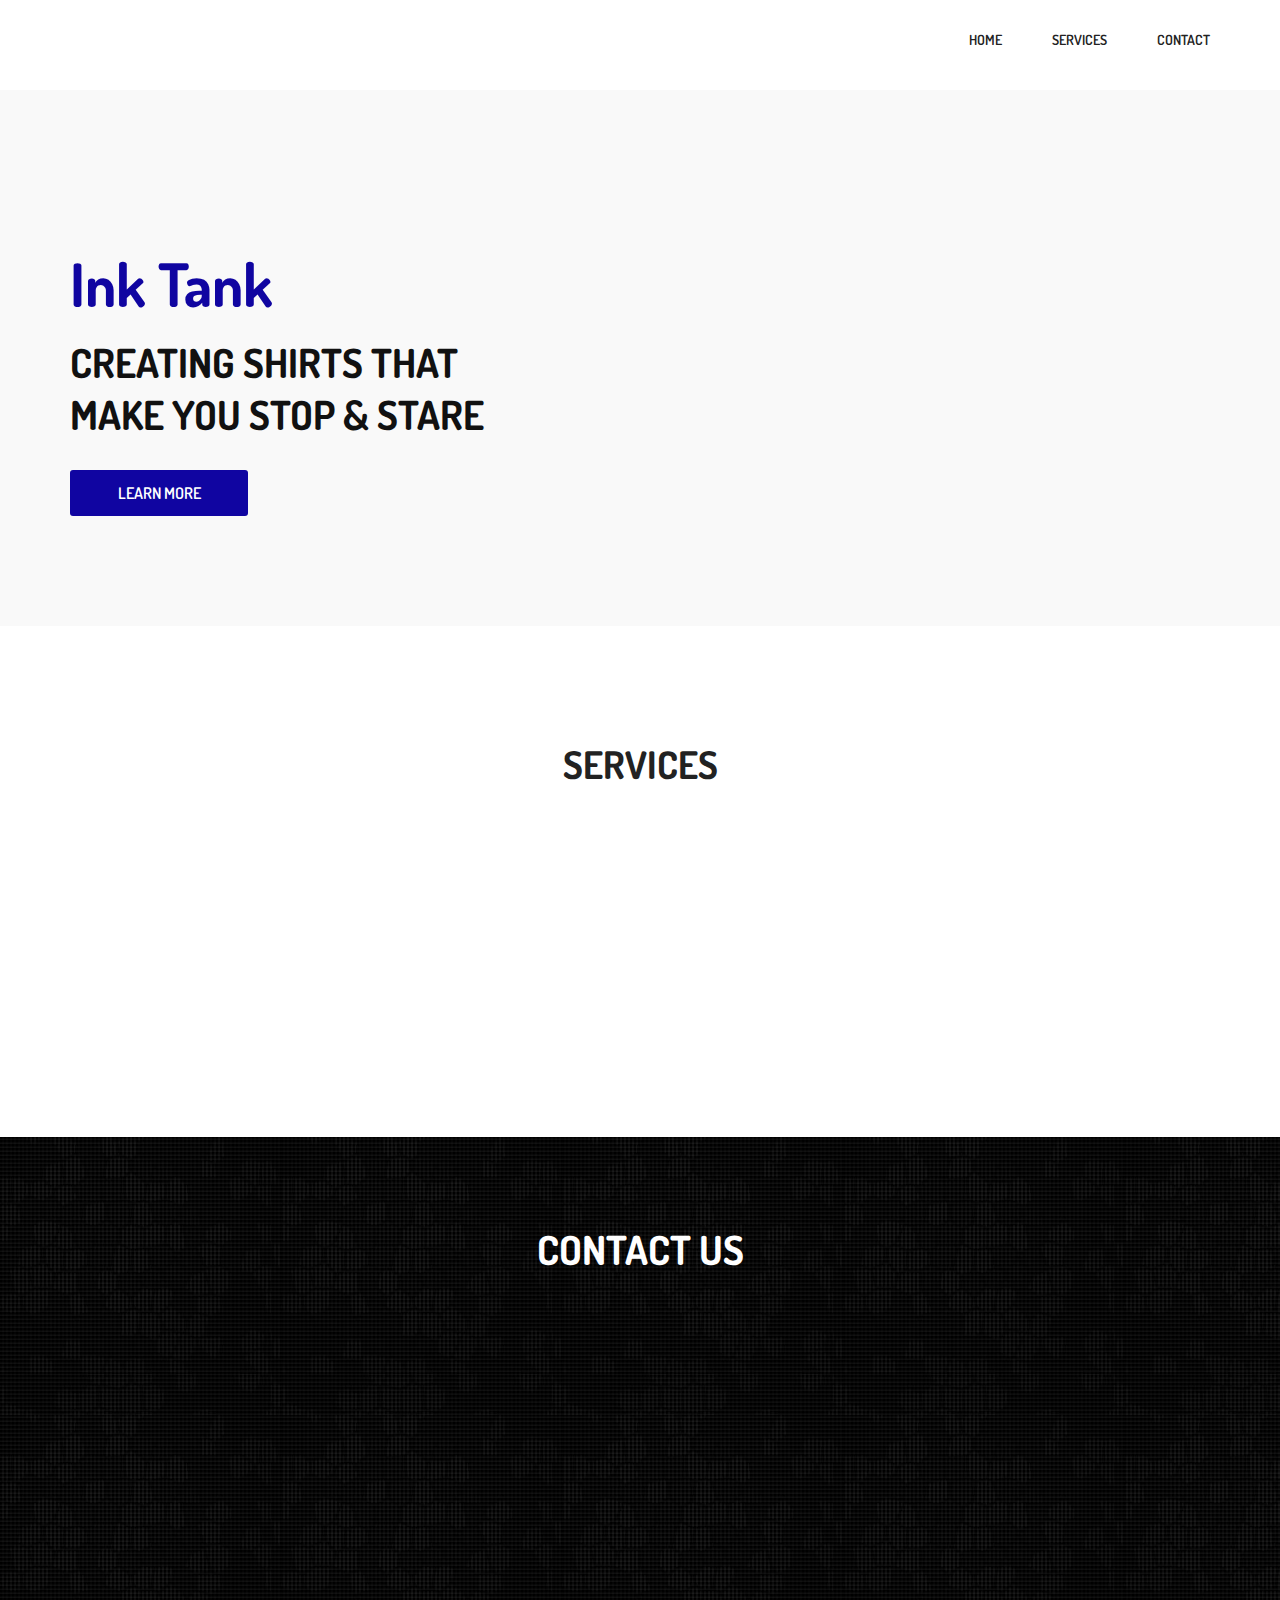
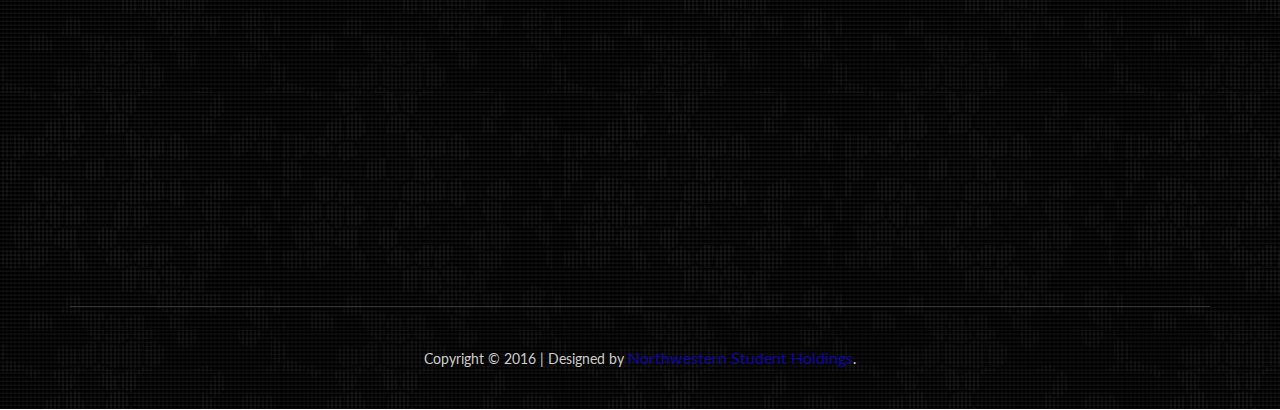
==== commit 36fabf8d: "New changes" ====
--- a/Custom Apparel Site/index.html
+++ b/Custom Apparel Site/index.html
@@ -74,7 +74,7 @@
 <header id="header_outer">
   <div class="container">
     <div class="header_section">
-      <div class="logo"><a href="javascript:void(0)"><img style="width: 102; height: 32" src="img/logob.png" alt=""></a></div>
+      <div class="logo"><a href="javascript:void(0)"><img style="width: 102; height: 32"  alt=""></a></div>
       <nav class="nav" id="nav">
         <ul class="toggle">
           <li><a href="#top_content">Home</a></li>
@@ -103,7 +103,7 @@
               <h1>Ink Tank</h1>
               <h2>creating shirts that
                 make you stop &amp; stare</h2>
-              <p> Accusantium quam, aliquam ultricies eget tempor id, aliquam eget nibh et. Maecen aliquam, risus at semper. Proin iaculis purus consequat sem cure digni ssim. Donec porttitora entum. </p>
+              <p> </p>
               <a href="#service" class="learn_more2">Learn more</a> </div>
           </div>
           <div class="col-lg-7 col-sm-5"> </div>
@@ -124,21 +124,21 @@
           <div class="service_block">
             <div class="service_icon delay-03s animated wow  zoomIn"> <span><i class="fa-flash"></i></span> </div>
             <h3 class="animated fadeInUp wow">One Week TurnAround</h3>
-            <p class="animated fadeInDown wow">Proin iaculis purus consequat sem cure digni. Donec porttitora entum suscipit  aenean rhoncus posuere odio in tincidunt.</p>
+            <p class="animated fadeInDown wow"></p>
           </div>
         </div>
         <div class="col-lg-4">
           <div class="service_block">
             <div class="service_icon icon2  delay-03s animated wow zoomIn"> <span><i class="fa-comments"></i></span> </div>
             <h3 class="animated fadeInUp wow">Friendly Support</h3>
-            <p class="animated fadeInDown wow">Proin iaculis purus consequat sem cure digni. Donec porttitora entum suscipit  aenean rhoncus posuere odio in tincidunt.</p>
+            <p class="animated fadeInDown wow"></p>
           </div>
         </div>
         <div class="col-lg-4">
           <div class="service_block">
             <div class="service_icon icon3  delay-03s animated wow zoomIn"> <span><i class="fa-shield"></i></span> </div>
-            <h3 class="animated fadeInUp wow">top Security</h3>
-            <p class="animated fadeInDown wow">Proin iaculis purus consequat sem cure digni. Donec porttitora entum suscipit  aenean rhoncus posuere odio in tincidunt.</p>
+            <h3 class="animated fadeInUp wow">High Quality Shirts</h3>
+            <p class="animated fadeInDown wow"></p>
           </div>
         </div>
       </div>
@@ -157,8 +157,8 @@
         <div class="col-lg-6 wow fadeInLeft">
           <div class="contact-info-box address clearfix">
             <h3>Interested?</h3>
-            <p>We will contact you...</p>
-            <p>Accusantium quam, aliquam ultricies eget tempor id, aliquam eget nibh et. Maecen aliquampor id.</p>
+            <p>Just give us your name and email and we will contact you as soon as productions begins!</p>
+            <p></p>
           </div>
           <ul class="social-link">
             <li class="twitter animated bounceIn wow delay-02s"><a href="javascript:void(0)"><i class="fa-twitter"></i></a></li>
--- a/Custom Apparel Site/css/style.css
+++ b/Custom Apparel Site/css/style.css
@@ -205,7 +205,7 @@
 	}
 	
 .top_cont_inner{
-	background:url(../img/white_pad.png) no-repeat right bottom;
+	/*background:url(../img/front_page.png) no-repeat right bottom;*/
 	}
 	
 .top_content{
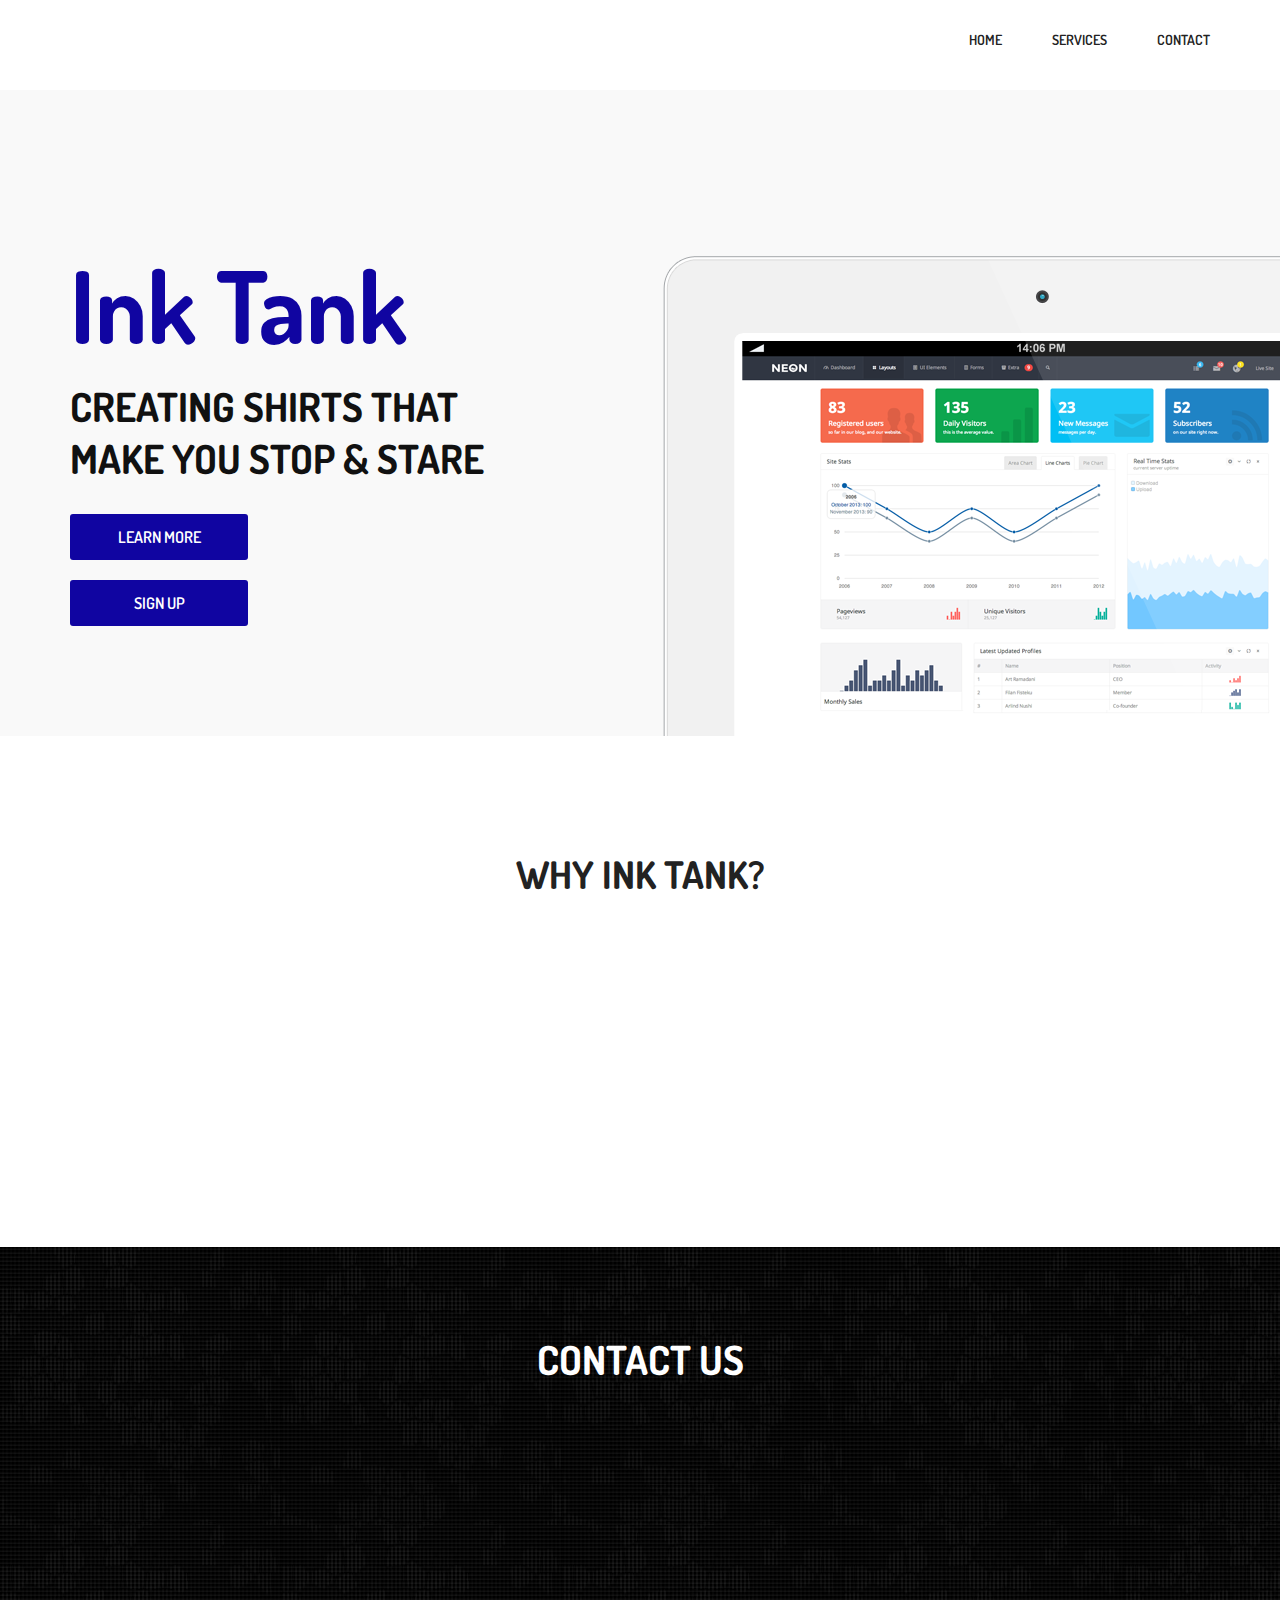
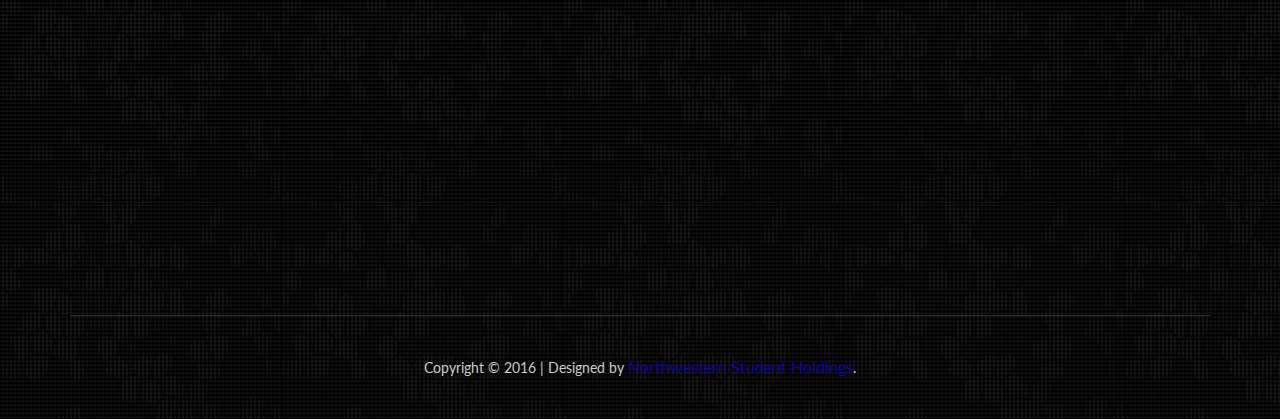
==== commit 3ac95555: "New revisions" ====
--- a/Custom Apparel Site/index.html
+++ b/Custom Apparel Site/index.html
@@ -79,7 +79,7 @@
         <ul class="toggle">
           <li><a href="#top_content">Home</a></li>
           <li><a href="#service">Services</a></li>
-          <li><a href="#contact">Contact</a></li>
+          <<li><a href="#contact">Contact</a></li>
         </ul>
         <ul class="">
           <li><a href="#top_content">Home</a></li>
@@ -104,7 +104,8 @@
               <h2>creating shirts that
                 make you stop &amp; stare</h2>
               <p> </p>
-              <a href="#service" class="learn_more2">Learn more</a> </div>
+              <a href="#service" class="learn_more2">Learn more</a> <br>
+              <a href="#contact" class="learn_more2">Sign Up</a> </div>
           </div>
           <div class="col-lg-7 col-sm-5"> </div>
         </div>
@@ -117,7 +118,7 @@
 <!--Service-->
 <section  id="service">
   <div class="container">
-    <h2>Services</h2>
+    <h2>Why Ink Tank?</h2>
     <div class="service_area">
       <div class="row">
         <div class="col-lg-4">
@@ -170,10 +171,10 @@
         </div>
         <div class="col-lg-6 wow fadeInUp delay-06s">
           <div class="form">
-            <input class="input-text animated wow flipInY delay-02s" type="text" id="name" value="Your Name *" onFocus="if(this.value==this.defaultValue)this.value='';" onBlur="if(this.value=='')this.value=this.defaultValue;">
+            <!--<input class="input-text animated wow flipInY delay-02s" type="text" id="name" value="Your Name *" onFocus="if(this.value==this.defaultValue)this.value='';" onBlur="if(this.value=='')this.value=this.defaultValue;">-->
             <input class="input-text animated wow flipInY delay-04s" type="text" id="email" value="Your E-mail *" onFocus="if(this.value==this.defaultValue)this.value='';" onBlur="if(this.value=='')this.value=this.defaultValue;">
-            <textarea class="input-text text-area animated wow flipInY delay-06s" id="message" cols="0" rows="0" onFocus="if(this.value==this.defaultValue)this.value='';" onBlur="if(this.value=='')this.value=this.defaultValue;">Your Message</textarea>
-            <input class="input-btn animated wow flipInY delay-08s" onclick="myFunction(document.getElementById('name').value, document.getElementById('email').value, document.getElementById('message').value)" type="submit" value="send message">
+            <!--<textarea class="input-text text-area animated wow flipInY delay-06s" id="message" cols="0" rows="0" onFocus="if(this.value==this.defaultValue)this.value='';" onBlur="if(this.value=='')this.value=this.defaultValue;">Your Message</textarea>-->
+            <input class="input-btn animated wow flipInY delay-08s" onclick="myFunction(document.getElementById('name').value, document.getElementById('email').value, document.getElementById('message').value)" type="submit" value="join mailing list">
           </div>
         </div>
       </div>
@@ -289,7 +290,7 @@
 
 <script type="text/javascript">
 
-document.getElementById("name").className += " formInvalid"; //add the class .formInvalid to your element
+//document.getElementById("name").className += " formInvalid"; //add the class .formInvalid to your element
 document.getElementById("email").className += " formInvalid"; //add the class .formInvalid to your element
 console.log("Added form elements to invalid class");
 </script>
--- a/Custom Apparel Site/css/style.css
+++ b/Custom Apparel Site/css/style.css
@@ -205,7 +205,7 @@
 	}
 	
 .top_cont_inner{
-	/*background:url(../img/front_page.png) no-repeat right bottom;*/
+	background:url(../img/white_pad.png) no-repeat right bottom;
 	}
 	
 .top_content{
@@ -240,7 +240,7 @@
 	}
 	
 .top_left_cont h1{
-	font-size:60px;
+	font-size:100px;
 	color:#1005A1;
 	margin:0 0 20px 0;
 	text-align:left;
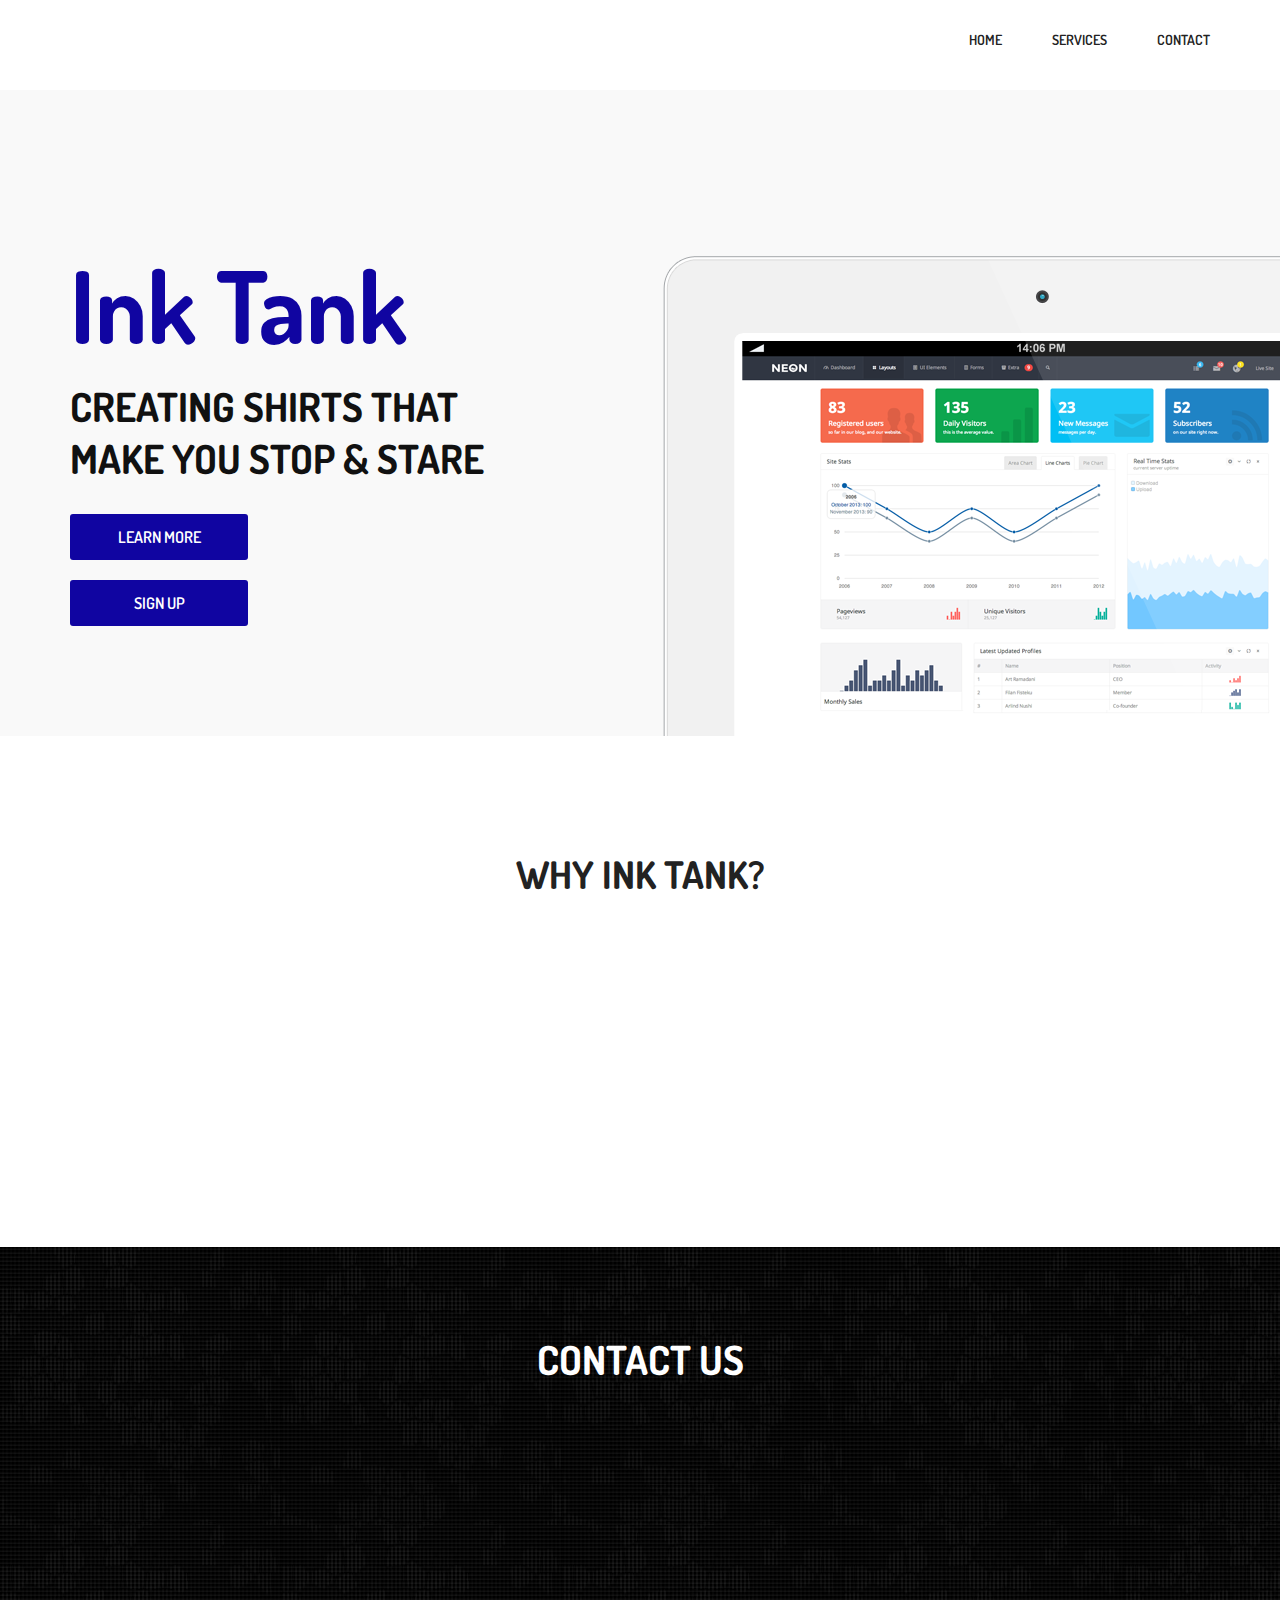
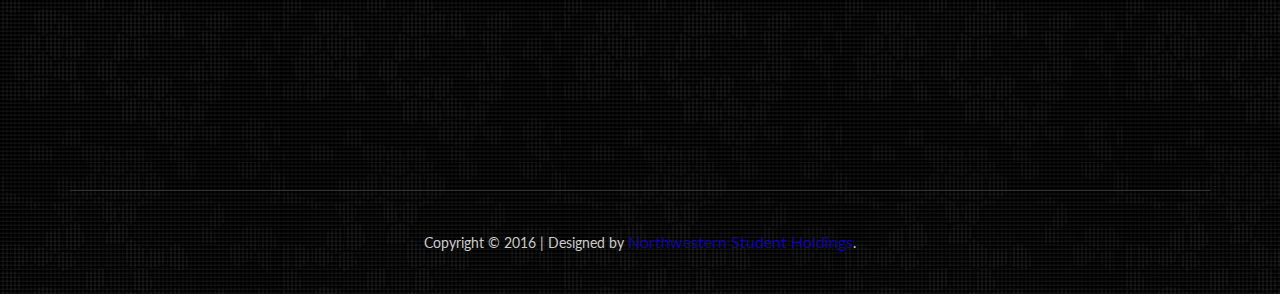
==== commit 7bfbab03: "Removed social app icons" ====
--- a/Custom Apparel Site/index.html
+++ b/Custom Apparel Site/index.html
@@ -161,13 +161,14 @@
             <p>Just give us your name and email and we will contact you as soon as productions begins!</p>
             <p></p>
           </div>
+          <!--
           <ul class="social-link">
             <li class="twitter animated bounceIn wow delay-02s"><a href="javascript:void(0)"><i class="fa-twitter"></i></a></li>
             <li class="facebook animated bounceIn wow delay-03s"><a href="javascript:void(0)"><i class="fa-facebook"></i></a></li>
             <li class="pinterest animated bounceIn wow delay-04s"><a href="javascript:void(0)"><i class="fa-pinterest"></i></a></li>
             <li class="gplus animated bounceIn wow delay-05s"><a href="javascript:void(0)"><i class="fa-google-plus"></i></a></li>
             <li class="dribbble animated bounceIn wow delay-06s"><a href="javascript:void(0)"><i class="fa-dribbble"></i></a></li>
-          </ul>
+          </ul>-->
         </div>
         <div class="col-lg-6 wow fadeInUp delay-06s">
           <div class="form">
